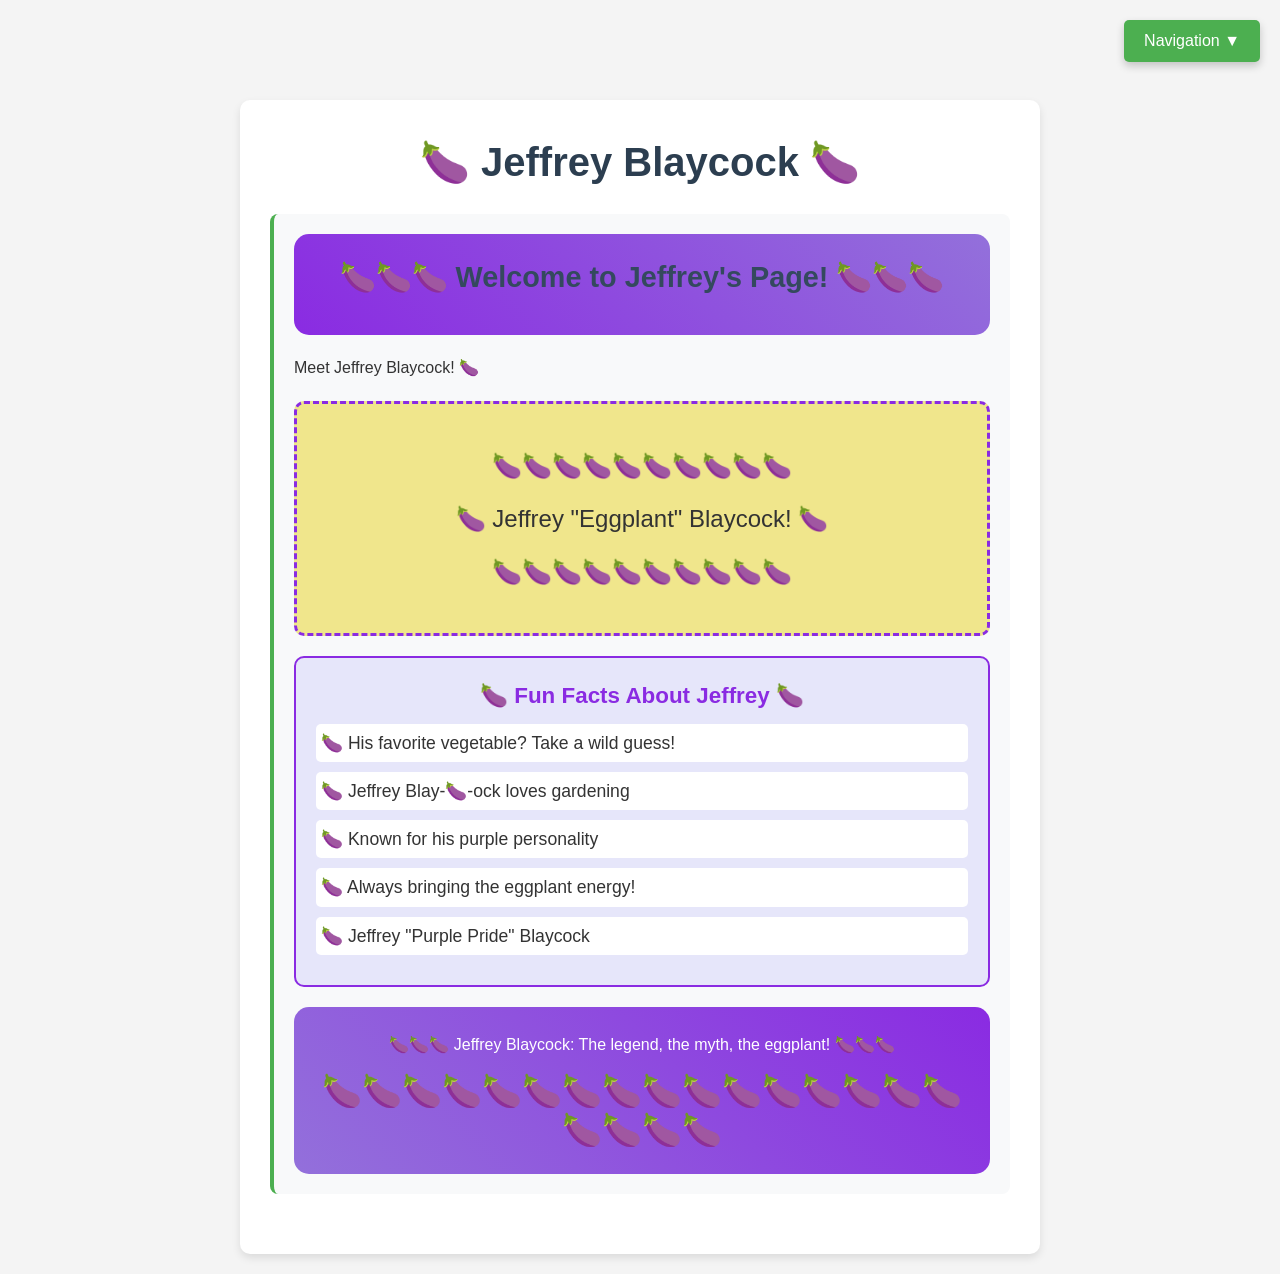
==== jeffrey-blaycock.html @ e1d9ed12 "Create HTML pages with dropdown navigation - chocolate wrapper and Jeffrey Blaycock pages Co-authore" ====
<!DOCTYPE html>
<html lang="en">
<head>
    <meta charset="UTF-8">
    <meta name="viewport" content="width=device-width, initial-scale=1.0">
    <title>Jeffrey Blaycock - Lincoln CJ</title>
    <link rel="stylesheet" href="styles.css">
</head>
<body>
    <div class="dropdown-container">
        <div class="dropdown">
            <button class="dropdown-btn">Navigation ▼</button>
            <div class="dropdown-content">
                <a href="index.html">Home</a>
                <a href="chocolate.html">Chocolate</a>
                <a href="jeffrey-blaycock.html">Jeffrey Blaycock</a>
            </div>
        </div>
    </div>
    
    <div class="main-content">
        <h1>🍆 Jeffrey Blaycock 🍆</h1>
        <div class="content-section">
            <div class="eggplant-header">
                <h2>🍆🍆🍆 Welcome to Jeffrey's Page! 🍆🍆🍆</h2>
            </div>
            
            <p>Meet Jeffrey Blaycock! 🍆</p>
            
            <div class="eggplant-gallery">
                <div class="eggplant-row">
                    🍆🍆🍆🍆🍆🍆🍆🍆🍆🍆
                </div>
                <div class="eggplant-row">
                    🍆 Jeffrey "Eggplant" Blaycock! 🍆
                </div>
                <div class="eggplant-row">
                    🍆🍆🍆🍆🍆🍆🍆🍆🍆🍆
                </div>
            </div>
            
            <div class="joke-section">
                <h3>🍆 Fun Facts About Jeffrey 🍆</h3>
                <ul>
                    <li>🍆 His favorite vegetable? Take a wild guess!</li>
                    <li>🍆 Jeffrey Blay-🍆-ock loves gardening</li>
                    <li>🍆 Known for his purple personality</li>
                    <li>🍆 Always bringing the eggplant energy!</li>
                    <li>🍆 Jeffrey "Purple Pride" Blaycock</li>
                </ul>
            </div>
            
            <div class="eggplant-footer">
                <p>🍆🍆🍆 Jeffrey Blaycock: The legend, the myth, the eggplant! 🍆🍆🍆</p>
                <div class="mega-eggplant">
                    🍆🍆🍆🍆🍆🍆🍆🍆🍆🍆🍆🍆🍆🍆🍆🍆🍆🍆🍆🍆
                </div>
            </div>
        </div>
    </div>
</body>
</html>
---- styles.css ----
/* Global Styles */
* {
    margin: 0;
    padding: 0;
    box-sizing: border-box;
}

body {
    font-family: Arial, sans-serif;
    line-height: 1.6;
    color: #333;
    background-color: #f4f4f4;
    padding: 20px;
}

/* Dropdown Navigation - Positioned in top-right corner */
.dropdown-container {
    position: fixed;
    top: 20px;
    right: 20px;
    z-index: 1000;
}

.dropdown {
    position: relative;
    display: inline-block;
}

.dropdown-btn {
    background-color: #4CAF50;
    color: white;
    padding: 12px 20px;
    font-size: 16px;
    border: none;
    border-radius: 5px;
    cursor: pointer;
    box-shadow: 0 4px 8px rgba(0,0,0,0.2);
    transition: background-color 0.3s;
}

.dropdown-btn:hover {
    background-color: #45a049;
}

.dropdown-content {
    display: none;
    position: absolute;
    right: 0;
    background-color: #f9f9f9;
    min-width: 200px;
    box-shadow: 0px 8px 16px 0px rgba(0,0,0,0.2);
    border-radius: 5px;
    overflow: hidden;
    z-index: 1;
}

.dropdown-content a {
    color: #333;
    padding: 12px 16px;
    text-decoration: none;
    display: block;
    transition: background-color 0.3s;
}

.dropdown-content a:hover {
    background-color: #ddd;
}

.dropdown:hover .dropdown-content {
    display: block;
}

/* Main Content */
.main-content {
    max-width: 800px;
    margin: 0 auto;
    background-color: white;
    padding: 30px;
    border-radius: 10px;
    box-shadow: 0 4px 8px rgba(0,0,0,0.1);
    margin-top: 80px; /* Space for fixed dropdown */
}

h1 {
    color: #2c3e50;
    margin-bottom: 20px;
    text-align: center;
    font-size: 2.5em;
}

h2 {
    color: #34495e;
    margin-bottom: 15px;
    font-size: 1.8em;
}

h3 {
    color: #7f8c8d;
    margin-bottom: 10px;
    font-size: 1.4em;
}

.content-section {
    margin-bottom: 30px;
    padding: 20px;
    background-color: #f8f9fa;
    border-radius: 8px;
    border-left: 4px solid #4CAF50;
}

/* Chocolate Page Specific Styles */
.chocolate-info {
    background-color: #8B4513;
    color: white;
    padding: 20px;
    border-radius: 10px;
    margin: 20px 0;
}

.chocolate-info h3 {
    color: #FFD700;
}

.chocolate-info ul {
    list-style: none;
    padding-left: 0;
}

.chocolate-info li {
    margin: 10px 0;
    font-size: 1.1em;
}

/* Jeffrey Blaycock Page Specific Styles */
.eggplant-header {
    text-align: center;
    background: linear-gradient(45deg, #8A2BE2, #9370DB);
    color: white;
    padding: 20px;
    border-radius: 15px;
    margin-bottom: 20px;
}

.eggplant-gallery {
    text-align: center;
    background-color: #F0E68C;
    padding: 30px;
    border-radius: 10px;
    margin: 20px 0;
    border: 3px dashed #8A2BE2;
}

.eggplant-row {
    font-size: 1.5em;
    margin: 10px 0;
    line-height: 1.8;
}

.joke-section {
    background-color: #E6E6FA;
    padding: 20px;
    border-radius: 10px;
    border: 2px solid #8A2BE2;
}

.joke-section h3 {
    color: #8A2BE2;
    text-align: center;
}

.joke-section ul {
    list-style: none;
    padding-left: 0;
}

.joke-section li {
    margin: 10px 0;
    font-size: 1.1em;
    padding: 5px;
    background-color: white;
    border-radius: 5px;
}

.eggplant-footer {
    text-align: center;
    background: linear-gradient(45deg, #9370DB, #8A2BE2);
    color: white;
    padding: 25px;
    border-radius: 15px;
    margin-top: 20px;
}

.mega-eggplant {
    font-size: 2em;
    margin-top: 15px;
    line-height: 1.2;
}

/* Responsive Design */
@media (max-width: 768px) {
    .dropdown-container {
        top: 10px;
        right: 10px;
    }
    
    .main-content {
        padding: 20px;
        margin-top: 70px;
    }
    
    h1 {
        font-size: 2em;
    }
    
    .eggplant-row {
        font-size: 1.2em;
    }
    
    .mega-eggplant {
        font-size: 1.5em;
    }
}
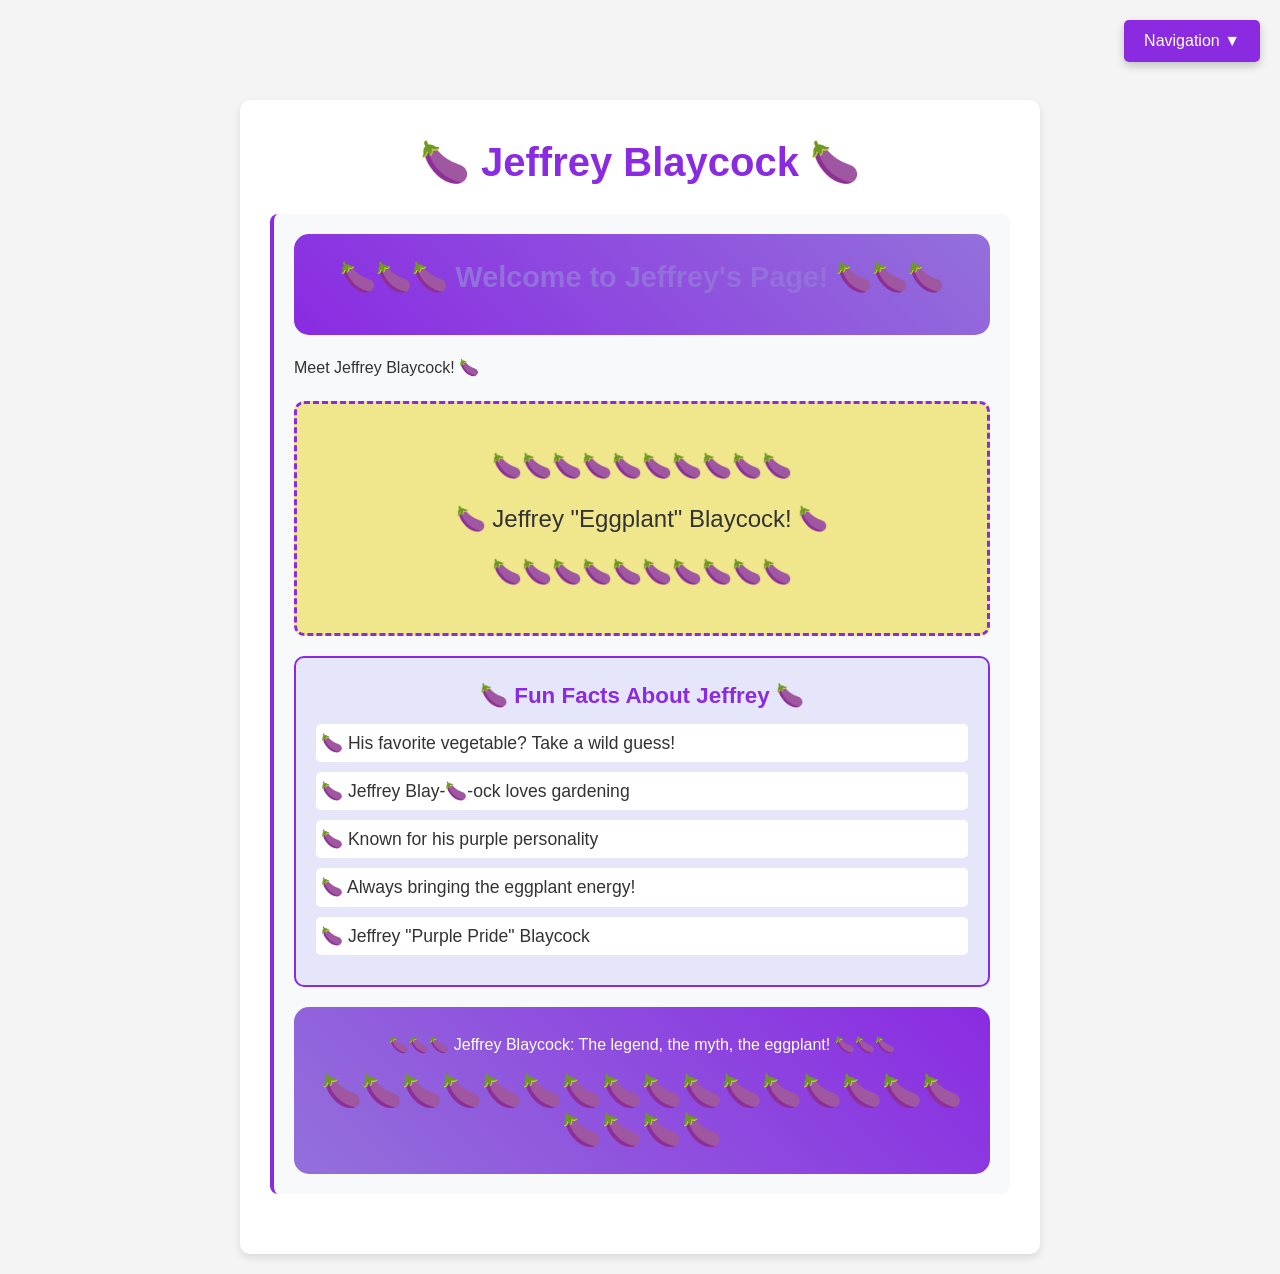
==== commit 52f70d14: "Clean up website - keep only Jeffrey Blaycock page and simplify navigation Co-authored-by: lincolncj" ====
--- a/jeffrey-blaycock.html
+++ b/jeffrey-blaycock.html
@@ -11,8 +11,7 @@
         <div class="dropdown">
             <button class="dropdown-btn">Navigation ▼</button>
             <div class="dropdown-content">
-                <a href="index.html">Home</a>
-                <a href="chocolate.html">Chocolate</a>
+                <a href="README.md">Home</a>
                 <a href="jeffrey-blaycock.html">Jeffrey Blaycock</a>
             </div>
         </div>
--- a/styles.css
+++ b/styles.css
@@ -27,7 +27,7 @@
 }
 
 .dropdown-btn {
-    background-color: #4CAF50;
+    background-color: #8A2BE2;
     color: white;
     padding: 12px 20px;
     font-size: 16px;
@@ -39,7 +39,7 @@
 }
 
 .dropdown-btn:hover {
-    background-color: #45a049;
+    background-color: #9370DB;
 }
 
 .dropdown-content {
@@ -47,7 +47,7 @@
     position: absolute;
     right: 0;
     background-color: #f9f9f9;
-    min-width: 200px;
+    min-width: 160px;
     box-shadow: 0px 8px 16px 0px rgba(0,0,0,0.2);
     border-radius: 5px;
     overflow: hidden;
@@ -63,7 +63,7 @@
 }
 
 .dropdown-content a:hover {
-    background-color: #ddd;
+    background-color: #E6E6FA;
 }
 
 .dropdown:hover .dropdown-content {
@@ -82,20 +82,20 @@
 }
 
 h1 {
-    color: #2c3e50;
+    color: #8A2BE2;
     margin-bottom: 20px;
     text-align: center;
     font-size: 2.5em;
 }
 
 h2 {
-    color: #34495e;
+    color: #9370DB;
     margin-bottom: 15px;
     font-size: 1.8em;
 }
 
 h3 {
-    color: #7f8c8d;
+    color: #8A2BE2;
     margin-bottom: 10px;
     font-size: 1.4em;
 }
@@ -105,30 +105,7 @@
     padding: 20px;
     background-color: #f8f9fa;
     border-radius: 8px;
-    border-left: 4px solid #4CAF50;
-}
-
-/* Chocolate Page Specific Styles */
-.chocolate-info {
-    background-color: #8B4513;
-    color: white;
-    padding: 20px;
-    border-radius: 10px;
-    margin: 20px 0;
-}
-
-.chocolate-info h3 {
-    color: #FFD700;
-}
-
-.chocolate-info ul {
-    list-style: none;
-    padding-left: 0;
-}
-
-.chocolate-info li {
-    margin: 10px 0;
-    font-size: 1.1em;
+    border-left: 4px solid #8A2BE2;
 }
 
 /* Jeffrey Blaycock Page Specific Styles */
